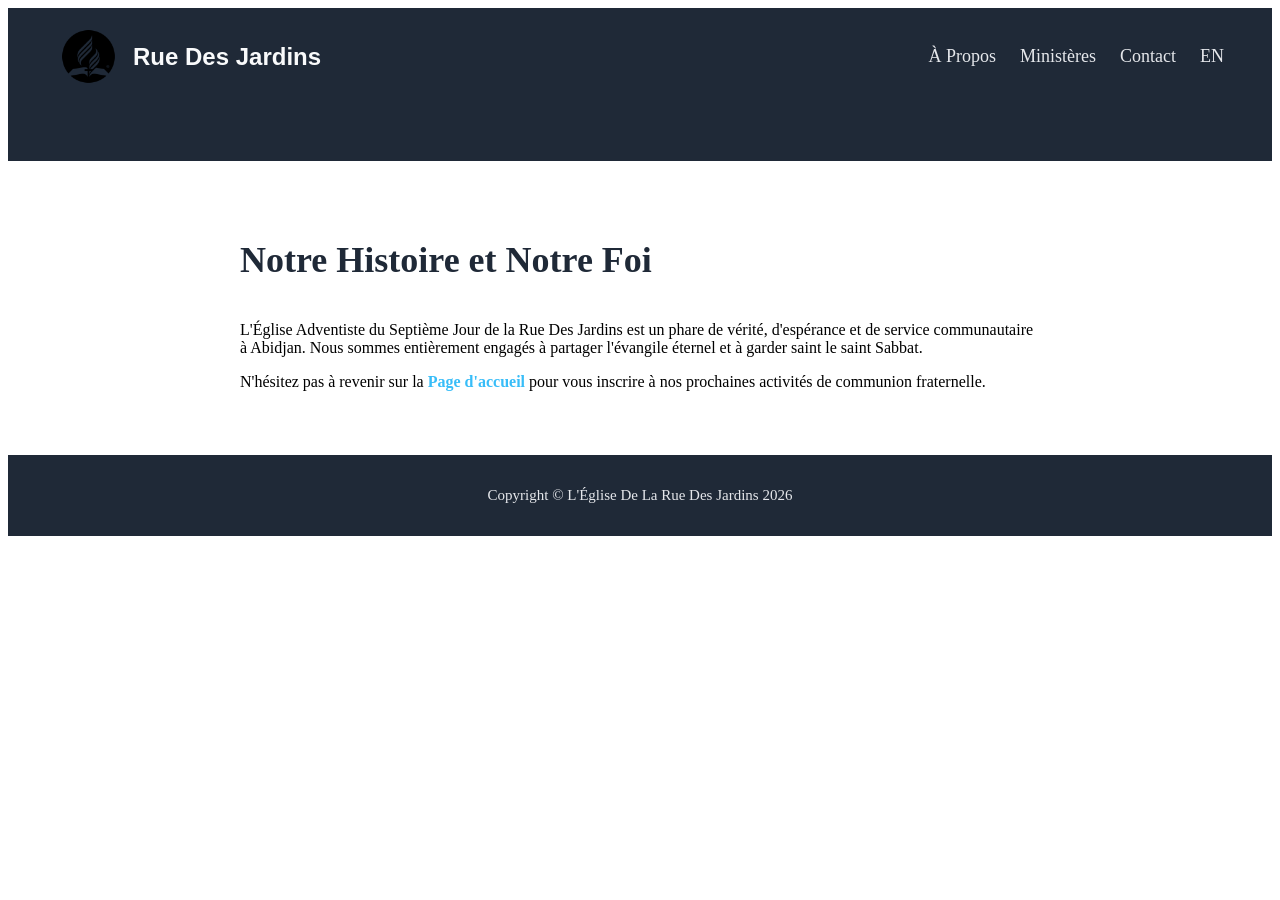
==== about-fr.html @ 385256bf "uploaded and deployed french auxiliary subpages to github" ====
<!doctype html>
<html lang="fr">
  <head>
    <meta charset="UTF-8" />
    <meta name="viewport" content="width=device-width, initial-scale=1.0" />
    <title>À Propos - Rue Des Jardins</title>
    <link rel="stylesheet" href="style.css" />
  </head>
  <body>
    <div class="hero-container" style="min-height: auto; padding-bottom: 24px">
      <div class="header">
        <div class="logo">
          <img src="sda-logo.png" alt="SDA Logo" class="logo-icon" />
          <span class="logo-text">Rue Des Jardins</span>
        </div>
        <ul class="nav-links">
          <li><a href="about-fr.html">À Propos</a></li>
          <li><a href="ministries-fr.html">Ministères</a></li>
          <li><a href="contact-fr.html">Contact</a></li>
          <li><a href="about.html" class="lang-switch">EN</a></li>
        </ul>
      </div>
    </div>

    <div
      class="info-container"
      style="text-align: left; max-width: 800px; margin: 0 auto"
    >
      <h2>Notre Histoire et Notre Foi</h2>
      <p>
        L'Église Adventiste du Septième Jour de la Rue Des Jardins est un phare
        de vérité, d'espérance et de service communautaire à Abidjan. Nous
        sommes entièrement engagés à partager l'évangile éternel et à garder
        saint le saint Sabbat.
      </p>
      <p>
        N'hésitez pas à revenir sur la
        <a
          href="index-fr.html"
          style="color: #38bdf8; font-weight: bold; text-decoration: none"
          >Page d'accueil</a
        >
        pour vous inscrire à nos prochaines activités de communion fraternelle.
      </p>
    </div>

    <div class="footer">Copyright © L'Église De La Rue Des Jardins 2026</div>
  </body>
</html>
---- style.css ----
.hero-container {
  background-color: #1f2937;
  padding: 16px 48px 48px 48px;
}

.header {
  display: flex;
  justify-content: space-between;
  align-items: center;
  margin-bottom: 48px;
  flex-wrap: wrap;
  gap: 16px;
}

.nav-links {
  list-style-type: none;
  margin: 0;
  padding: 0;
  gap: 24px;
  display: flex;
  flex-wrap: wrap;
  justify-content: center;
}

.nav-links a {
  text-decoration: none;
  color: #e5e7eb;
  font-size: 18px;
}

.logo {
  font-size: 24px;
  font-weight: 700;
  color: #f9fafb;
}

.hero-content {
  display: flex;
  align-items: center;
  gap: 32px;
  flex-wrap: wrap;
}

.hero-left,
.hero-right {
  flex: 1;
}

.hero-left h1 {
  font-size: 36px;
  font-weight: 800;
  color: #f9fafb;
  margin: 0 0 8px 0;
  overflow-wrap: break-word;
  word-break: break-word;
}

.hero-left p {
  font-size: 18px;
  color: #e5e7eb;
  margin: 0 0 24px 0;
  line-height: 1.4;
}

.hero-btn {
  background-color: #38bdf8;
  color: #1f2937;
  font-size: 16px;
  font-weight: 700;
  padding: 8px 24px;
  border: none;
  border-radius: 8px;
  cursor: pointer;
}

.image-placeholder {
  background-color: #6b7280;
  color: #ffffff;
  height: 250px;
  display: flex;
  align-items: center;
  justify-content: center;
  text-align: center;
  width: 100%;
  max-width: 400px;
  padding: 16px;
  box-sizing: border-box;
  border-radius: 12px;
  font-weight: 500;
}

.info-container {
  padding: 48px 24px;
  background-color: #ffffff;
  text-align: center;
}

.info-container h2 {
  font-size: 36px;
  font-weight: 800;
  color: #1f2937;
  margin-bottom: 40px;
}

.grid-pond {
  display: flex;
  justify-content: center;
  align-items: flex-start;
  gap: 32px;
  flex-wrap: wrap;
}

.info-card {
  width: 200px;
  display: flex;
  flex-direction: column;
  align-items: center;
}

.card-box {
  width: 150px;
  height: 150px;
  border: 4px solid #38bdf8;
  border-radius: 16px;
  background-color: #ffffff;
  margin-bottom: 12px;
}

.info-card p {
  font-size: 16px;
  color: #4b5563;
  margin: 0;
  line-height: 1.4;
  text-align: center;
}
.quote-container {
  background-color: #e5e7eb;
  padding: 64px 48px;
  display: flex;
  justify-content: center;
  align-items: center;
}

.quote-box {
  max-width: 700px;
  display: flex;
  flex-direction: column;
  gap: 8px;
}

.quote-text {
  font-size: 24px;
  font-style: italic;
  color: #1f2937;
  line-height: 1.5;
  margin: 0;
}

.quote-author {
  font-size: 18px;
  font-weight: 700;
  color: #4b5563;
  text-align: right;
  margin: 0;
}

.cta-container {
  padding: 48px;
  background-color: #ffffff;
  display: flex;
  justify-content: center;
  align-items: center;
}

.cta-banner {
  background-color: #38bdf8;
  padding: 32px 48px;
  border-radius: 12px;
  width: 800px;
  max-width: 100%;

  display: flex;
  justify-content: space-between;
  align-items: center;

  flex-wrap: wrap;
  gap: 24px;
}

.cta-text h3 {
  font-size: 24px;
  font-weight: 800;
  color: #1f2937;
  margin: 0 0 4px 0;
}

.cta-text p {
  font-size: 16px;
  color: #1f2937;
  margin: 0;
}

.cta-btn {
  background-color: #1f2937;
  color: #ffffff;
  font-size: 16px;
  font-weight: 700;
  padding: 10px 24px;
  border: 2px solid #1f2937;
  border-radius: 8px;
  cursor: pointer;
}

.footer {
  background-color: #1f2937;
  color: #e5e7eb;
  padding: 32px;
  display: flex;
  justify-content: center;
  align-items: center;
  font-size: 15px;
  font-weight: 500;
}

.logo {
  display: flex;
  align-items: center;
  gap: 12px;
}

.logo-icon {
  height: 65px;
  width: auto;
}

.logo-text {
  font-size: 24px;
  font-weight: 700;
  color: #f9fafb;
  font-family:
    -apple-system, BlinkMacSystemFont, "Segoe UI", Roboto, sans-serif;
}
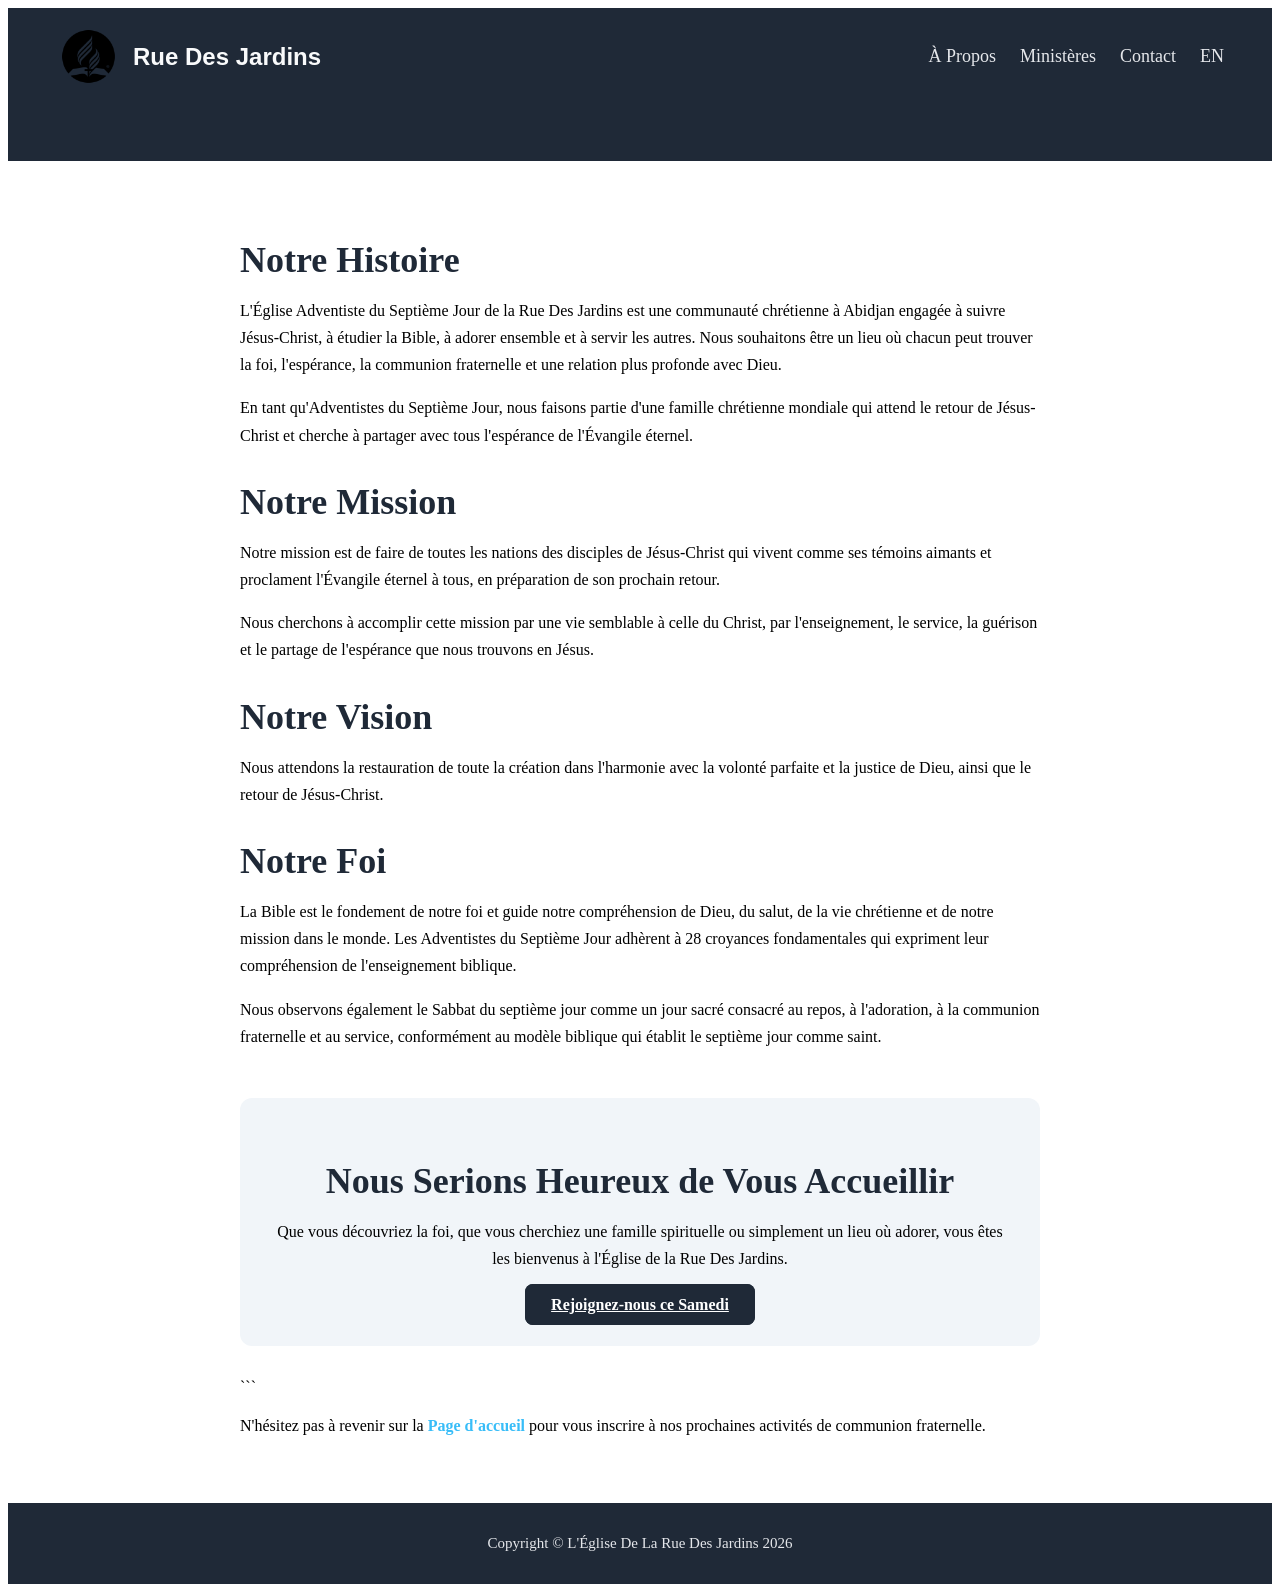
==== commit 455d66fe: "Add French About page content" ====
--- a/about-fr.html
+++ b/about-fr.html
@@ -22,17 +22,74 @@
       </div>
     </div>
 
-    <div
-      class="info-container"
-      style="text-align: left; max-width: 800px; margin: 0 auto"
-    >
-      <h2>Notre Histoire et Notre Foi</h2>
-      <p>
-        L'Église Adventiste du Septième Jour de la Rue Des Jardins est un phare
-        de vérité, d'espérance et de service communautaire à Abidjan. Nous
-        sommes entièrement engagés à partager l'évangile éternel et à garder
-        saint le saint Sabbat.
-      </p>
+    <div class="info-container about-content">
+      <section>
+        <h2>Notre Histoire</h2>
+        <p>
+          L'Église Adventiste du Septième Jour de la Rue Des Jardins est une
+          communauté chrétienne à Abidjan engagée à suivre Jésus-Christ, à
+          étudier la Bible, à adorer ensemble et à servir les autres. Nous
+          souhaitons être un lieu où chacun peut trouver la foi, l'espérance, la
+          communion fraternelle et une relation plus profonde avec Dieu.
+        </p>
+        <p>
+          En tant qu'Adventistes du Septième Jour, nous faisons partie d'une
+          famille chrétienne mondiale qui attend le retour de Jésus-Christ et
+          cherche à partager avec tous l'espérance de l'Évangile éternel.
+        </p>
+      </section>
+
+      <section>
+        <h2>Notre Mission</h2>
+        <p>
+          Notre mission est de faire de toutes les nations des disciples de
+          Jésus-Christ qui vivent comme ses témoins aimants et proclament
+          l'Évangile éternel à tous, en préparation de son prochain retour.
+        </p>
+        <p>
+          Nous cherchons à accomplir cette mission par une vie semblable à celle
+          du Christ, par l'enseignement, le service, la guérison et le partage
+          de l'espérance que nous trouvons en Jésus.
+        </p>
+      </section>
+
+      <section>
+        <h2>Notre Vision</h2>
+        <p>
+          Nous attendons la restauration de toute la création dans l'harmonie
+          avec la volonté parfaite et la justice de Dieu, ainsi que le retour de
+          Jésus-Christ.
+        </p>
+      </section>
+
+      <section>
+        <h2>Notre Foi</h2>
+        <p>
+          La Bible est le fondement de notre foi et guide notre compréhension de
+          Dieu, du salut, de la vie chrétienne et de notre mission dans le
+          monde. Les Adventistes du Septième Jour adhèrent à 28 croyances
+          fondamentales qui expriment leur compréhension de l'enseignement
+          biblique.
+        </p>
+        <p>
+          Nous observons également le Sabbat du septième jour comme un jour
+          sacré consacré au repos, à l'adoration, à la communion fraternelle et
+          au service, conformément au modèle biblique qui établit le septième
+          jour comme saint.
+        </p>
+      </section>
+
+      <section class="about-cta">
+        <h2>Nous Serions Heureux de Vous Accueillir</h2>
+        <p>
+          Que vous découvriez la foi, que vous cherchiez une famille spirituelle
+          ou simplement un lieu où adorer, vous êtes les bienvenus à l'Église de
+          la Rue Des Jardins.
+        </p>
+        <a href="index-fr.html" class="cta-btn">Rejoignez-nous ce Samedi</a>
+      </section>
+      ```
+
       <p>
         N'hésitez pas à revenir sur la
         <a
--- a/style.css
+++ b/style.css
@@ -168,17 +168,22 @@
   padding: 48px;
   background-color: #ffffff;
   display: flex;
-  justify-content: center;
-  align-items: center;
+
+  align-items: center;
+  display: flex;
+  align-items: center;
+  gap: 24px;
+
+  width: 100%;
+  flex-direction: column;
 }
 
 .cta-banner {
   background-color: #38bdf8;
   padding: 32px 48px;
   border-radius: 12px;
-  width: 800px;
-  max-width: 100%;
-
+  max-width: 400px;
+  flex: 1;
   display: flex;
   justify-content: space-between;
   align-items: center;
@@ -240,3 +245,71 @@
   font-family:
     -apple-system, BlinkMacSystemFont, "Segoe UI", Roboto, sans-serif;
 }
+.registration-form {
+  display: none;
+}
+.registration-form {
+  display: none;
+  width: 400px;
+  max-width: 100%;
+  margin-top: 24px;
+  padding: 24px;
+  box-sizing: border-box;
+  background-color: #e5e7eb;
+  border-radius: 12px;
+  gap: 16px;
+  flex-direction: column;
+}
+
+.registration-form input {
+  width: 100%;
+  box-sizing: border-box;
+  padding: 12px;
+  margin-bottom: 12px;
+  border: 2px solid #d1d5db;
+  border-radius: 8px;
+  font-size: 16px;
+}
+
+.registration-form button {
+  background-color: #1f2937;
+  color: #ffffff;
+  font-size: 16px;
+  font-weight: 700;
+  padding: 10px 24px;
+  border: none;
+  border-radius: 8px;
+  cursor: pointer;
+}
+.registration-message {
+  margin: 16px 0 0 0;
+  color: #1f2937;
+  font-weight: 700;
+}
+.about-content {
+  text-align: left;
+  max-width: 800px;
+  margin: 0 auto;
+}
+.about-content section {
+  margin-bottom: 32px;
+}
+
+.about-content h2 {
+  margin-bottom: 12px;
+}
+
+.about-content p {
+  line-height: 1.7;
+}
+.about-cta {
+  margin-top: 48px;
+  padding: 32px;
+  text-align: center;
+  background-color: #f1f5f9;
+  border-radius: 12px;
+}
+
+.about-cta p {
+  margin-bottom: 24px;
+}
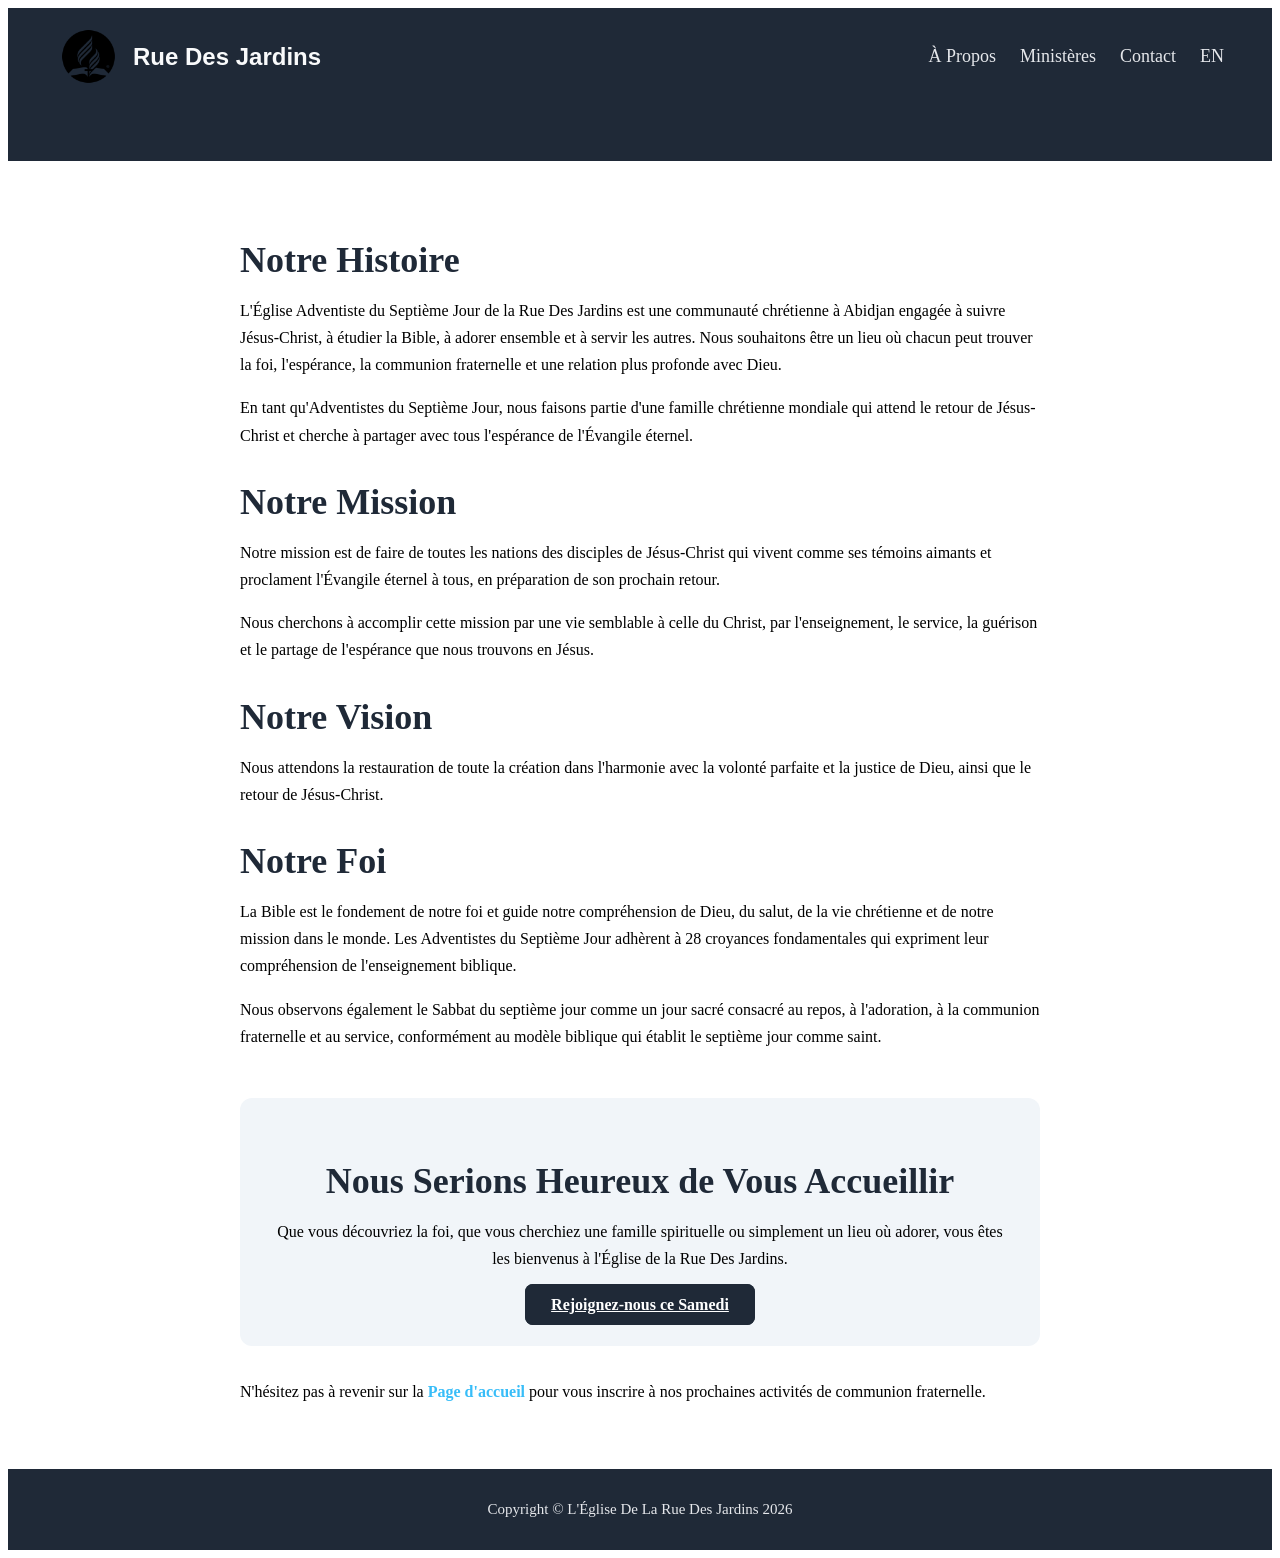
==== commit 430b04c0: "Expand Ministries page" ====
--- a/about-fr.html
+++ b/about-fr.html
@@ -88,7 +88,6 @@
         </p>
         <a href="index-fr.html" class="cta-btn">Rejoignez-nous ce Samedi</a>
       </section>
-      ```
 
       <p>
         N'hésitez pas à revenir sur la
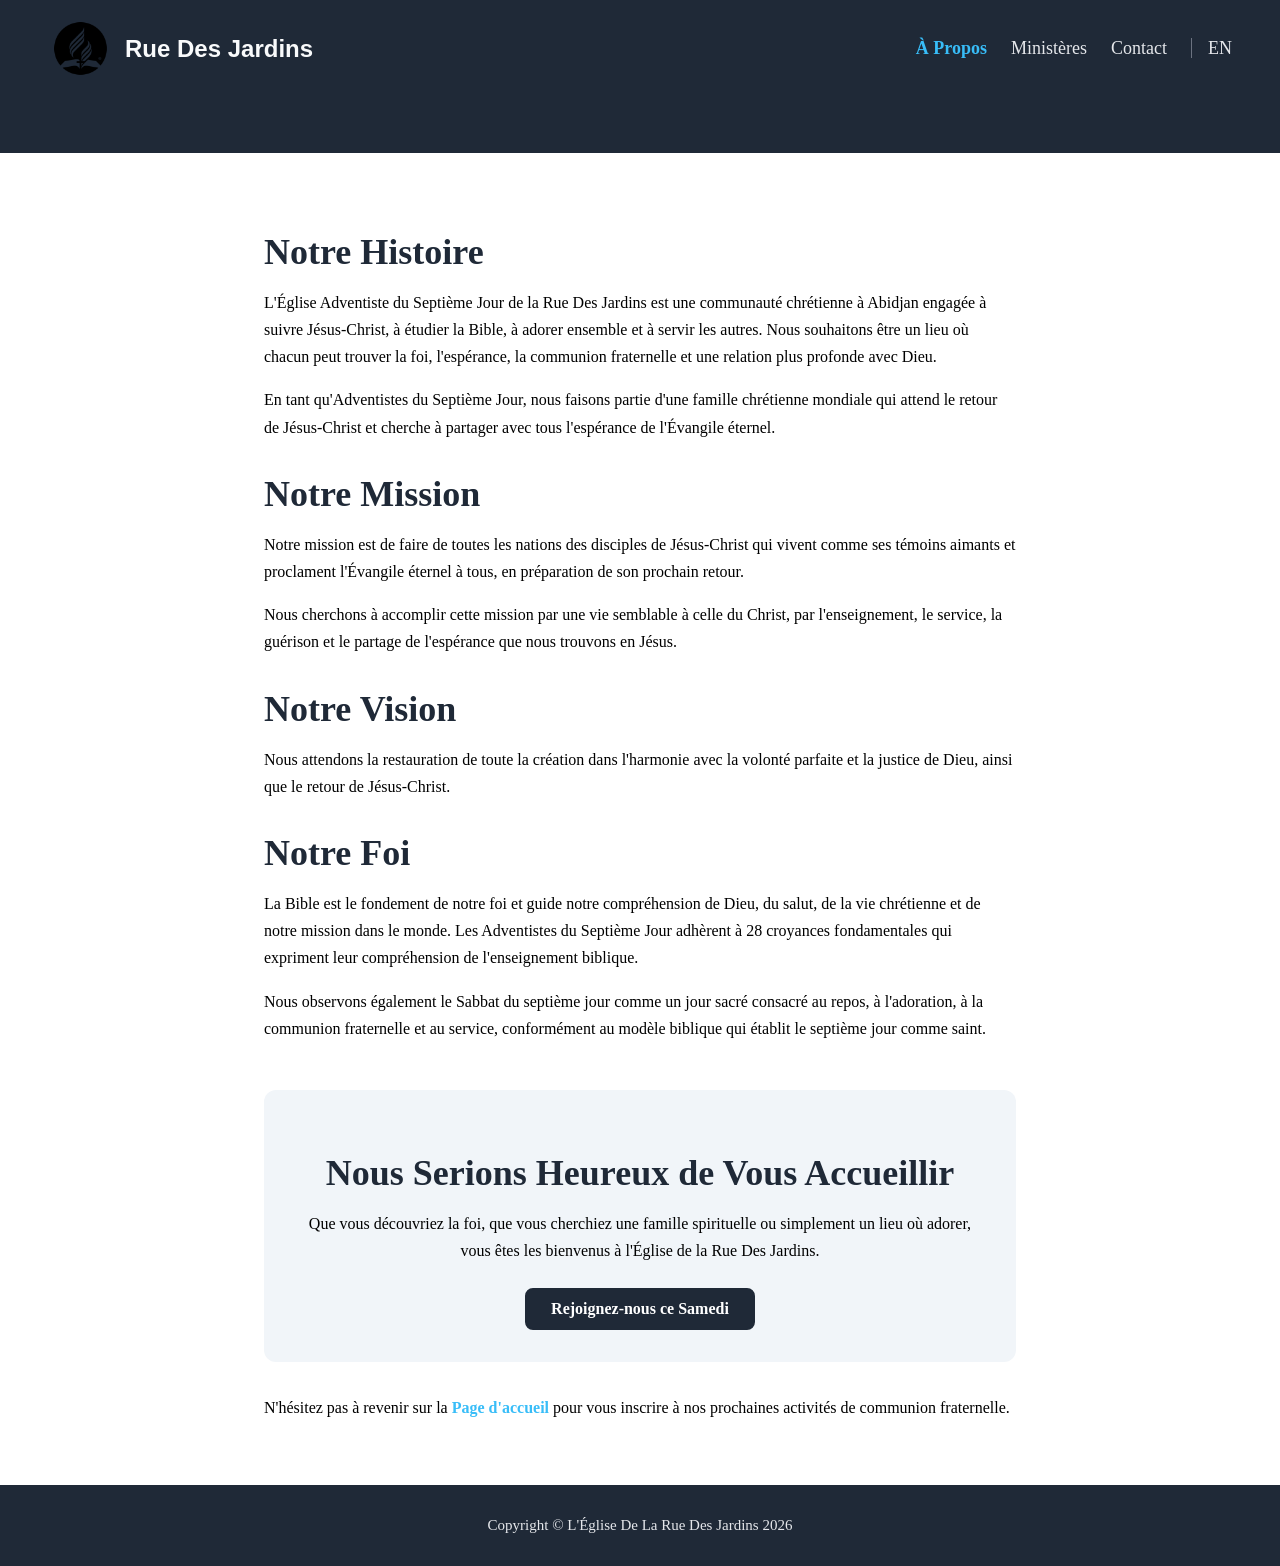
==== commit b4cd38de: "Updated church website pages" ====
--- a/about-fr.html
+++ b/about-fr.html
@@ -7,12 +7,12 @@
     <link rel="stylesheet" href="style.css" />
   </head>
   <body>
-    <div class="hero-container" style="min-height: auto; padding-bottom: 24px">
+    <div class="hero-container page-header">
       <div class="header">
-        <div class="logo">
+        <a href="index.html" class="logo">
           <img src="sda-logo.png" alt="SDA Logo" class="logo-icon" />
           <span class="logo-text">Rue Des Jardins</span>
-        </div>
+        </a>
         <ul class="nav-links">
           <li><a href="about-fr.html">À Propos</a></li>
           <li><a href="ministries-fr.html">Ministères</a></li>
@@ -91,15 +91,12 @@
 
       <p>
         N'hésitez pas à revenir sur la
-        <a
-          href="index-fr.html"
-          style="color: #38bdf8; font-weight: bold; text-decoration: none"
-          >Page d'accueil</a
-        >
+        <a href="index-fr.html" class="home-link">Page d'accueil</a>
         pour vous inscrire à nos prochaines activités de communion fraternelle.
       </p>
     </div>
 
     <div class="footer">Copyright © L'Église De La Rue Des Jardins 2026</div>
+    <script src="script.js"></script>
   </body>
 </html>
--- a/style.css
+++ b/style.css
@@ -1,3 +1,11 @@
+* {
+  box-sizing: border-box;
+}
+
+body {
+  margin: 0;
+}
+
 .hero-container {
   background-color: #1f2937;
   padding: 16px 48px 48px 48px;
@@ -28,21 +36,13 @@
   font-size: 18px;
 }
 
-.logo {
-  font-size: 24px;
-  font-weight: 700;
-  color: #f9fafb;
-}
-
 .hero-content {
   display: flex;
   align-items: center;
   gap: 32px;
   flex-wrap: wrap;
 }
-
-.hero-left,
-.hero-right {
+.hero-left {
   flex: 1;
 }
 
@@ -73,22 +73,6 @@
   cursor: pointer;
 }
 
-.image-placeholder {
-  background-color: #6b7280;
-  color: #ffffff;
-  height: 250px;
-  display: flex;
-  align-items: center;
-  justify-content: center;
-  text-align: center;
-  width: 100%;
-  max-width: 400px;
-  padding: 16px;
-  box-sizing: border-box;
-  border-radius: 12px;
-  font-weight: 500;
-}
-
 .info-container {
   padding: 48px 24px;
   background-color: #ffffff;
@@ -101,38 +85,43 @@
   color: #1f2937;
   margin-bottom: 40px;
 }
-
-.grid-pond {
+.pillars-container {
   display: flex;
   justify-content: center;
-  align-items: flex-start;
-  gap: 32px;
-  flex-wrap: wrap;
-}
-
-.info-card {
-  width: 200px;
-  display: flex;
-  flex-direction: column;
-  align-items: center;
-}
-
-.card-box {
-  width: 150px;
-  height: 150px;
-  border: 4px solid #38bdf8;
-  border-radius: 16px;
-  background-color: #ffffff;
-  margin-bottom: 12px;
-}
-
-.info-card p {
-  font-size: 16px;
+  gap: 24px;
+  flex-wrap: wrap;
+}
+
+.pillar-card {
+  width: 220px;
+  min-height: 180px;
+  padding: 24px;
+  background-color: #f9fafb;
+  border-radius: 12px;
+  border: 1px solid #e5e7eb;
+  box-shadow: 0 4px 12px rgba(0, 0, 0, 0.05);
+  transition:
+    transform 0.2s ease,
+    box-shadow 0.2s ease;
+}
+.pillar-card:hover {
+  transform: translateY(-4px);
+  box-shadow: 0 8px 20px rgba(0, 0, 0, 0.08);
+}
+
+.pillar-card h3 {
+  margin: 0 0 12px 0;
+  font-size: 20px;
+  color: #1f2937;
+}
+
+.pillar-card p {
+  margin: 0;
+  font-size: 16px;
+  line-height: 1.5;
   color: #4b5563;
-  margin: 0;
-  line-height: 1.4;
-  text-align: center;
-}
+}
+
 .quote-container {
   background-color: #e5e7eb;
   padding: 64px 48px;
@@ -168,14 +157,11 @@
   padding: 48px;
   background-color: #ffffff;
   display: flex;
-
-  align-items: center;
-  display: flex;
   align-items: center;
   gap: 24px;
-
   width: 100%;
   flex-direction: column;
+  box-sizing: border-box;
 }
 
 .cta-banner {
@@ -214,6 +200,8 @@
   border: 2px solid #1f2937;
   border-radius: 8px;
   cursor: pointer;
+  text-decoration: none;
+  display: inline-block;
 }
 
 .footer {
@@ -231,6 +219,10 @@
   display: flex;
   align-items: center;
   gap: 12px;
+  font-size: 24px;
+  font-weight: 700;
+  color: #f9fafb;
+  text-decoration: none;
 }
 
 .logo-icon {
@@ -245,9 +237,7 @@
   font-family:
     -apple-system, BlinkMacSystemFont, "Segoe UI", Roboto, sans-serif;
 }
-.registration-form {
-  display: none;
-}
+
 .registration-form {
   display: none;
   width: 400px;
@@ -313,3 +303,90 @@
 .about-cta p {
   margin-bottom: 24px;
 }
+.contact-form {
+  display: flex;
+  flex-direction: column;
+  gap: 20px;
+  margin-top: 24px;
+}
+
+.contact-form div {
+  display: flex;
+  flex-direction: column;
+  gap: 8px;
+}
+
+.contact-form label {
+  font-weight: bold;
+}
+
+.contact-form input,
+.contact-form textarea {
+  width: 100%;
+  padding: 12px;
+  border: 1px solid #cbd5e1;
+  border-radius: 8px;
+  font: inherit;
+  box-sizing: border-box;
+}
+
+.contact-form textarea {
+  resize: vertical;
+}
+
+.contact-form button {
+  align-self: flex-start;
+  border: none;
+  cursor: pointer;
+}
+
+.contact-message {
+  margin: 0;
+  font-weight: bold;
+}
+.page-header {
+  min-height: auto;
+  padding-bottom: 24px;
+}
+.home-link {
+  color: #38bdf8;
+  font-weight: bold;
+  text-decoration: none;
+}
+@media (max-width: 768px) {
+  .hero-container {
+    padding: 16px 24px 48px 24px;
+  }
+
+  .hero-content {
+    flex-direction: column;
+    text-align: center;
+  }
+
+  .quote-container,
+  .cta-container {
+    padding-left: 24px;
+    padding-right: 24px;
+  }
+}
+
+.lang-switch {
+  border-left: 1px solid #6b7280;
+  padding-left: 16px;
+  margin-left: 0;
+}
+.nav-links a.active {
+  color: #38bdf8;
+  font-weight: 700;
+}
+.service-times {
+  background-color: #f1f5f9;
+}
+
+.service-times .pillar-card {
+  background-color: #ffffff;
+}
+#next-service {
+  color: #38bdf8;
+  font-weight: 700;
+}
